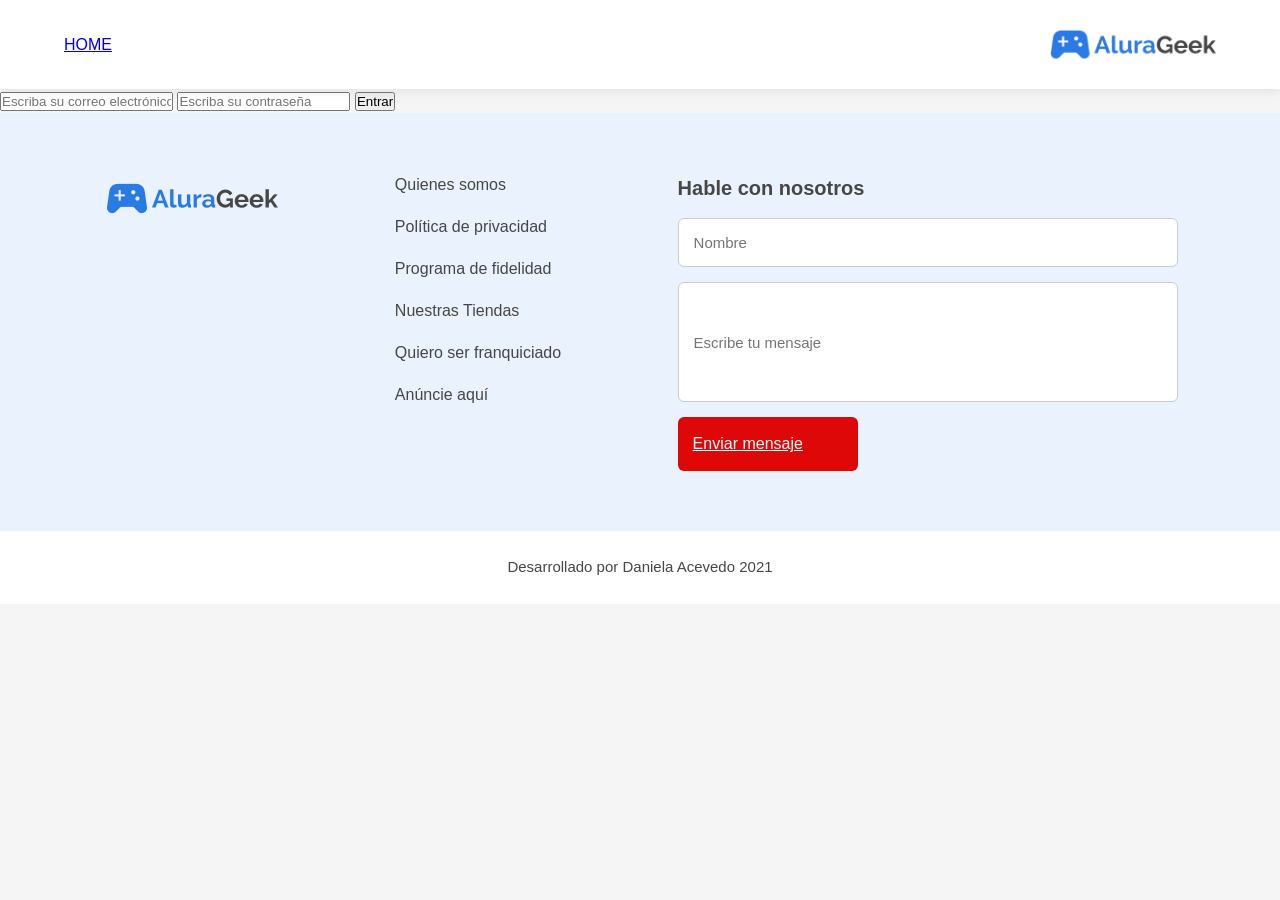
==== login.html @ 9dada1b1 "Primer commit del proyecto Alura Geek" ====
<!DOCTYPE html>
<html lang="en">
<head>
    <meta charset="UTF-8">
    <meta http-equiv="X-UA-Compatible" content="IE=edge">
    <meta name="viewport" content="width=device-width, initial-scale=1.0">
    <title>Document</title>
   <link rel="stylesheet" href="css/login.css">
   <link rel="stylesheet" href="css/style.css">
</head>
<body>

    <header class="header">
        <div class="image-head">
            <a href="index.html">HOME</a>
            <img class="head_logo" src="img/Logo.png" alt="logo alura geek">
        </div>
    </header>

    <div class="login-page">
        <div class="form">
          <form class="login-form">
            <input type="text" placeholder="Escriba su correo electrónico"/>
            <input type="password" placeholder="Escriba su contraseña"/>
            <button>Entrar</button>
          </form>
        </div>
      </div>
      <footer class="rodapie">

        <div class="contenido">
            <img class="radapie-logo" src="img/Logo.png" alt="logo alura geek">


            <div class="links">
                <p class="item-qs">Quienes somos</p>
                <p class="item-pp">Política de privacidad</p>
                <p class="item-pf">Programa de fidelidad</p>
                <p class="item-nt">Nuestras Tiendas</p>
                <p class="item-qf">Quiero ser franquiciado</p>
                <p class="item-anuncio">Anúncie aquí</p>
            </div>


           <div class="contacto">
            <h2 class="titulo-hable-nosotros">Hable con nosotros</h2>

            <div class="campos">
                <input class="campo-nombre nombre-placeholder" placeholder="Nombre" type="text">
                <input class="campo-mensaje mensaje-placeholder" placeholder="Escribe tu mensaje" type="text">
                <a class="boton-mensaje" href="#">Enviar mensaje</a>
            </div>
           </div>
        </div>
    </footer>

    <div class="footer">
        <p class="titulo-footer">Desarrollado por Daniela Acevedo 2021</p>
    </div>
       
    
</body>
</html>
---- css/style.css ----
/*=============================
    CONFIGURACIÓN GENERAL
==============================*/

*{
    margin:0;
    padding:0;
    box-sizing:border-box;
}

html{
    scroll-behavior:smooth;
}

body{
    font-family:'Raleway',sans-serif;
    background:#f5f5f5;
    color:#464646;
    line-height:1.5;
}

/*=============================
        HEADER
==============================*/

.header{
    width:100%;
    background:#fff;
    position:sticky;
    top:0;
    z-index:1000;
    box-shadow:0 3px 10px rgba(0,0,0,.08);
}

/*=============================
        NAVBAR
==============================*/

.image-head{
    width:90%;
    max-width:1200px;
    margin:auto;
    display:flex;
    justify-content:space-between;
    align-items:center;
    padding:20px 0;
}

.head_logo{
    width:170px;
    height:auto;
    transition:.3s;
}

.head_logo:hover{
    transform:scale(1.05);
}

.menu{
    display:flex;
    gap:35px;
    list-style:none;
}

.menu li{
    list-style:none;
}

.menu a{
    color:#464646;
    text-decoration:none;
    font-weight:600;
    transition:.3s;
}

.menu a:hover{
    color:#de0808;
}

.login{
    background:#de0808;
    color:#fff;
    padding:12px 24px;
    border-radius:8px;
    text-decoration:none;
    font-weight:600;
    transition:.3s;
}

.login:hover{
    background:#b30000;
}

/*=============================
          BANNER
==============================*/

.banner{
    position:relative;
    width:100%;
    min-height:420px;
    display:flex;
    align-items:flex-end;
    background:url("../img/My project-1.jpg") center center;
    background-size:cover;
    background-repeat:no-repeat;
}

.banner::before{
    content:"";
    position:absolute;
    inset:0;
    background:rgba(0,0,0,.45);
}

.content{
    position:relative;
    z-index:2;
    width:90%;
    max-width:1200px;
    margin:auto;
    padding-bottom:60px;
}

.titulo-principal{
    color:#fff;
    font-size:3rem;
    margin-bottom:15px;
}

.titulo-secundario{
    color:#fff;
    font-size:1.3rem;
    margin-bottom:25px;
}

.boton-banner{
    display:inline-block;
    background:#de0808;
    color:#fff;
    padding:14px 28px;
    border-radius:8px;
    text-decoration:none;
    font-weight:600;
    transition:.3s;
    box-shadow:0 5px 12px rgba(222,8,8,.35);
}

.boton-banner:hover{
    background:#b30000;
}

/*=============================
          FOOTER
==============================*/

.rodapie{
    background:#EAF2FD;
    padding:60px 8%;
}

.contenido{
    max-width:1200px;
    margin:auto;
    display:flex;
    justify-content:space-between;
    align-items:flex-start;
    gap:60px;
}

.rodapie-logo{
    width:180px;
}

.links{
    display:flex;
    flex-direction:column;
    gap:18px;
}

.links a{
    color:#464646;
    text-decoration:none;
    transition:.3s;
}

.links a:hover{
    color:#de0808;
}

.contacto{
    flex:1;
    max-width:500px;
}

.titulo-hable-nosotros{
    margin-bottom:15px;
    font-size:20px;
}

.campos{
    display:flex;
    flex-direction:column;
    gap:15px;
}

.campo-nombre,
.campo-mensaje{
    width:100%;
    padding:15px;
    border:1px solid #ccc;
    border-radius:6px;
    font-size:15px;
    outline:none;
}

.campo-nombre:focus,
.campo-mensaje:focus{
    border-color:#de0808;
}

.campo-mensaje{
    min-height:120px;
    resize:vertical;
}

.boton-mensaje{
    width:180px;
    padding:15px;
    border:none;
    border-radius:6px;
    background:#de0808;
    color:#fff;
    cursor:pointer;
    font-size:16px;
    transition:.3s;
}

.boton-mensaje:hover{
    background:#b30000;
}

/*=============================
      FOOTER INFERIOR
==============================*/

.footer{
    background:#fff;
    text-align:center;
    padding:25px;
}

.titulo-footer{
    font-size:15px;
    color:#464646;
}

/*=============================
        RESPONSIVE
==============================*/

@media(max-width:900px){

.image-head{
    flex-direction:column;
    gap:20px;
}

.menu{
    flex-wrap:wrap;
    justify-content:center;
    gap:20px;
}

.titulo-principal{
    font-size:2.3rem;
}

.titulo-secundario{
    font-size:1.1rem;
}

.contenido{
    flex-direction:column;
    align-items:center;
    text-align:center;
}

.contacto{
    width:100%;
    max-width:100%;
}

}

@media(max-width:600px){

.head_logo{
    width:140px;
}

.titulo-principal{
    font-size:2rem;
}

.titulo-secundario{
    font-size:1rem;
}

.boton-banner{
    width:100%;
    text-align:center;
}

.login{
    width:100%;
    text-align:center;
}

}


.banner{
    position:relative;
}

.banner::before{
    content:"";
    position:absolute;
    inset:0;
    background:rgba(0,0,0,.45);
}

.content{
    position:relative;
    z-index:2;
}
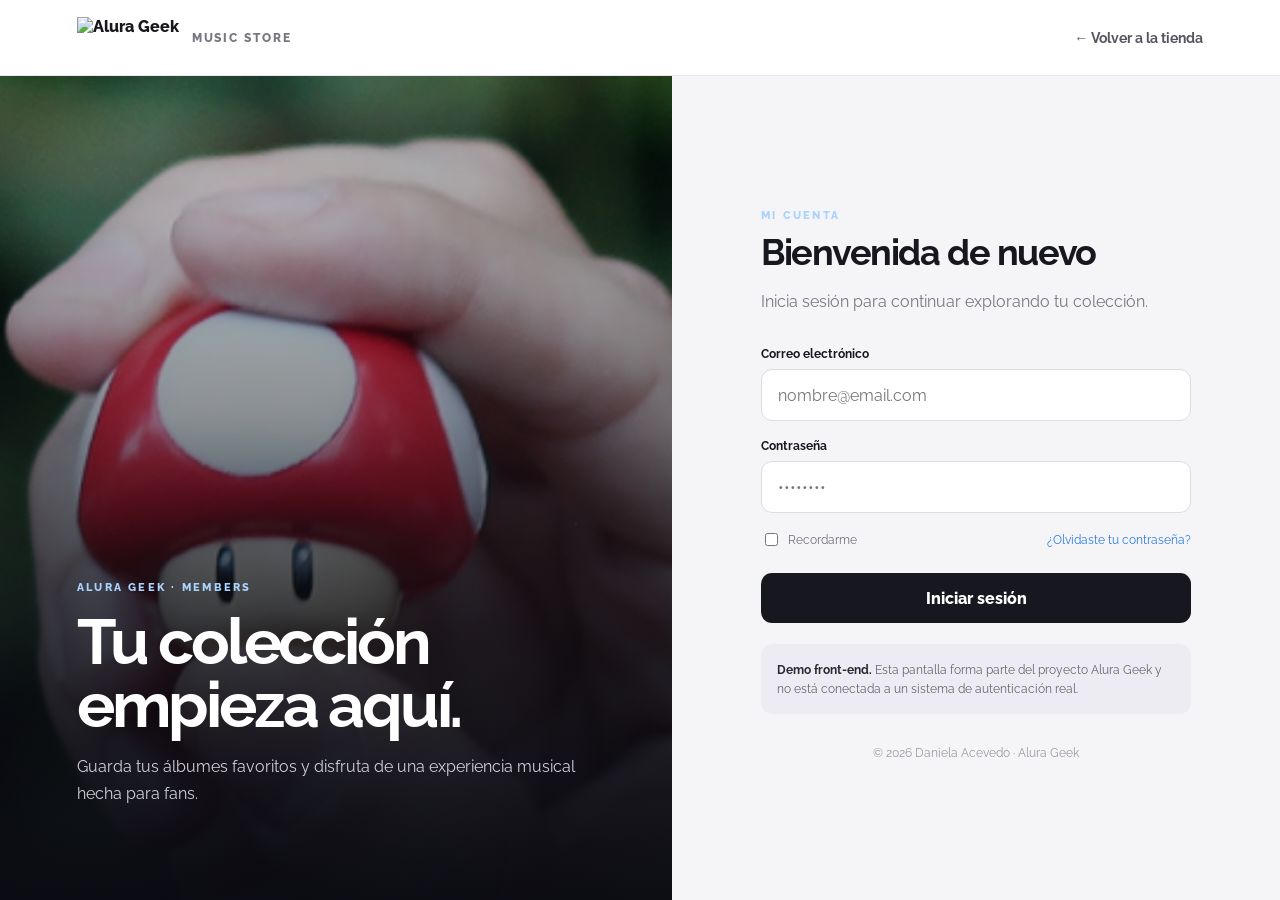
==== commit 2c7827fa: "Redesign account login to match storefront" ====
--- a/login.html
+++ b/login.html
@@ -1,63 +1 @@
-<!DOCTYPE html>
-<html lang="en">
-<head>
-    <meta charset="UTF-8">
-    <meta http-equiv="X-UA-Compatible" content="IE=edge">
-    <meta name="viewport" content="width=device-width, initial-scale=1.0">
-    <title>Document</title>
-   <link rel="stylesheet" href="css/login.css">
-   <link rel="stylesheet" href="css/style.css">
-</head>
-<body>
-
-    <header class="header">
-        <div class="image-head">
-            <a href="index.html">HOME</a>
-            <img class="head_logo" src="img/Logo.png" alt="logo alura geek">
-        </div>
-    </header>
-
-    <div class="login-page">
-        <div class="form">
-          <form class="login-form">
-            <input type="text" placeholder="Escriba su correo electrónico"/>
-            <input type="password" placeholder="Escriba su contraseña"/>
-            <button>Entrar</button>
-          </form>
-        </div>
-      </div>
-      <footer class="rodapie">
-
-        <div class="contenido">
-            <img class="radapie-logo" src="img/Logo.png" alt="logo alura geek">
-
-
-            <div class="links">
-                <p class="item-qs">Quienes somos</p>
-                <p class="item-pp">Política de privacidad</p>
-                <p class="item-pf">Programa de fidelidad</p>
-                <p class="item-nt">Nuestras Tiendas</p>
-                <p class="item-qf">Quiero ser franquiciado</p>
-                <p class="item-anuncio">Anúncie aquí</p>
-            </div>
-
-
-           <div class="contacto">
-            <h2 class="titulo-hable-nosotros">Hable con nosotros</h2>
-
-            <div class="campos">
-                <input class="campo-nombre nombre-placeholder" placeholder="Nombre" type="text">
-                <input class="campo-mensaje mensaje-placeholder" placeholder="Escribe tu mensaje" type="text">
-                <a class="boton-mensaje" href="#">Enviar mensaje</a>
-            </div>
-           </div>
-        </div>
-    </footer>
-
-    <div class="footer">
-        <p class="titulo-footer">Desarrollado por Daniela Acevedo 2021</p>
-    </div>
-       
-    
-</body>
-</html>+<!DOCTYPE html><html lang="es"><head><meta charset="UTF-8"><meta name="viewport" content="width=device-width,initial-scale=1"><meta name="description" content="Inicio de sesión de Alura Geek Music Store"><title>Mi cuenta | Alura Geek</title><link rel="preconnect" href="https://fonts.googleapis.com"><link rel="preconnect" href="https://fonts.gstatic.com" crossorigin><link href="https://fonts.googleapis.com/css2?family=Raleway:wght@400;500;600;700;800&display=swap" rel="stylesheet"><style>*{box-sizing:border-box}body{margin:0;min-height:100vh;font-family:Raleway,sans-serif;background:#f5f5f8;color:#17171f}.account-header{height:76px;display:flex;align-items:center;justify-content:space-between;padding:0 clamp(1rem,6vw,5rem);background:#fff;border-bottom:1px solid #e7e7ed}.brand{display:flex;align-items:center;gap:.8rem;text-decoration:none;color:#17171f;font-weight:800}.brand img{height:42px}.brand span{font-size:.76rem;letter-spacing:.16em;text-transform:uppercase;color:#777781}.back{color:#555560;text-decoration:none;font-size:.88rem;font-weight:700}.back:hover{color:#2a7ae4}.page{min-height:calc(100vh - 76px);display:grid;grid-template-columns:1.05fr .95fr}.visual{position:relative;background:url('img/banner-image.png') center/cover no-repeat;display:flex;align-items:flex-end;padding:clamp(2rem,6vw,5rem);color:#fff}.visual:before{content:'';position:absolute;inset:0;background:linear-gradient(0deg,rgba(10,10,18,.9),rgba(10,10,18,.15))}.visual-copy{position:relative;max-width:520px}.kicker{font-size:.7rem;letter-spacing:.2em;color:#a9d2ff;font-weight:800}.visual h1{font-size:clamp(2.6rem,5vw,4.8rem);line-height:.98;letter-spacing:-.05em;margin:1rem 0}.visual p{color:#d1d1da;line-height:1.7}.login-side{display:flex;align-items:center;justify-content:center;padding:3rem 1.5rem}.card{width:100%;max-width:430px}.card h2{font-size:2.25rem;letter-spacing:-.04em;margin:.5rem 0}.subtitle{color:#777781;line-height:1.6;margin-bottom:2rem}.field{margin-bottom:1.1rem}.field label{display:block;font-size:.78rem;font-weight:700;margin-bottom:.5rem}.field input{width:100%;padding:.95rem 1rem;border:1px solid #dcdce3;border-radius:11px;background:#fff;font:inherit;outline:none;transition:.2s}.field input:focus{border-color:#2a7ae4;box-shadow:0 0 0 3px rgba(42,122,228,.12)}.row{display:flex;justify-content:space-between;align-items:center;margin:.3rem 0 1.5rem;font-size:.78rem;color:#6f6f79}.remember{display:flex;align-items:center;gap:.45rem}.forgot{color:#2a7ae4;text-decoration:none}.submit{width:100%;padding:.95rem;border:0;border-radius:11px;background:#17171f;color:#fff;font:inherit;font-weight:800;cursor:pointer;transition:.2s}.submit:hover{background:#2a7ae4;transform:translateY(-1px)}.demo{margin-top:1.3rem;padding:1rem;border-radius:12px;background:#ececf2;color:#666671;font-size:.78rem;line-height:1.55}.demo strong{color:#292933}.status{display:none;margin-top:1rem;padding:.85rem;border-radius:10px;background:#eaf3ff;color:#1e62bb;font-size:.82rem;font-weight:600}.footer-note{text-align:center;color:#9999a2;font-size:.75rem;margin-top:2rem}@media(max-width:800px){.page{grid-template-columns:1fr}.visual{min-height:330px}.login-side{padding:3rem 1.25rem}.brand span{display:none}}@media(max-width:480px){.account-header{height:64px}.brand img{height:35px}.page{min-height:calc(100vh - 64px)}.visual{min-height:280px;padding:2rem 1.25rem}.visual h1{font-size:2.7rem}}</style></head><body><header class="account-header"><a class="brand" href="index.html"><img src="img/logo.png" alt="Alura Geek"><span>Music Store</span></a><a class="back" href="index.html">← Volver a la tienda</a></header><main class="page"><section class="visual"><div class="visual-copy"><span class="kicker">ALURA GEEK · MEMBERS</span><h1>Tu colección<br>empieza aquí.</h1><p>Guarda tus álbumes favoritos y disfruta de una experiencia musical hecha para fans.</p></div></section><section class="login-side"><div class="card"><span class="kicker">MI CUENTA</span><h2>Bienvenida de nuevo</h2><p class="subtitle">Inicia sesión para continuar explorando tu colección.</p><form id="loginForm"><div class="field"><label for="email">Correo electrónico</label><input id="email" type="email" placeholder="nombre@email.com" required></div><div class="field"><label for="password">Contraseña</label><input id="password" type="password" placeholder="••••••••" minlength="4" required></div><div class="row"><label class="remember"><input type="checkbox"> Recordarme</label><a class="forgot" href="#">¿Olvidaste tu contraseña?</a></div><button class="submit" type="submit">Iniciar sesión</button><div class="status" id="status">Demo de portfolio: el formulario funciona visualmente, pero no almacena credenciales ni inicia una sesión real.</div></form><div class="demo"><strong>Demo front-end.</strong> Esta pantalla forma parte del proyecto Alura Geek y no está conectada a un sistema de autenticación real.</div><p class="footer-note">© 2026 Daniela Acevedo · Alura Geek</p></div></section></main><script>document.getElementById('loginForm').addEventListener('submit',e=>{e.preventDefault();document.getElementById('status').style.display='block';e.currentTarget.querySelector('.submit').textContent='Demo completada ✓'});document.querySelector('.forgot').addEventListener('click',e=>{e.preventDefault();document.getElementById('status').style.display='block';document.getElementById('status').textContent='La recuperación de contraseña no está disponible en esta demo front-end.'});</script></body></html>
